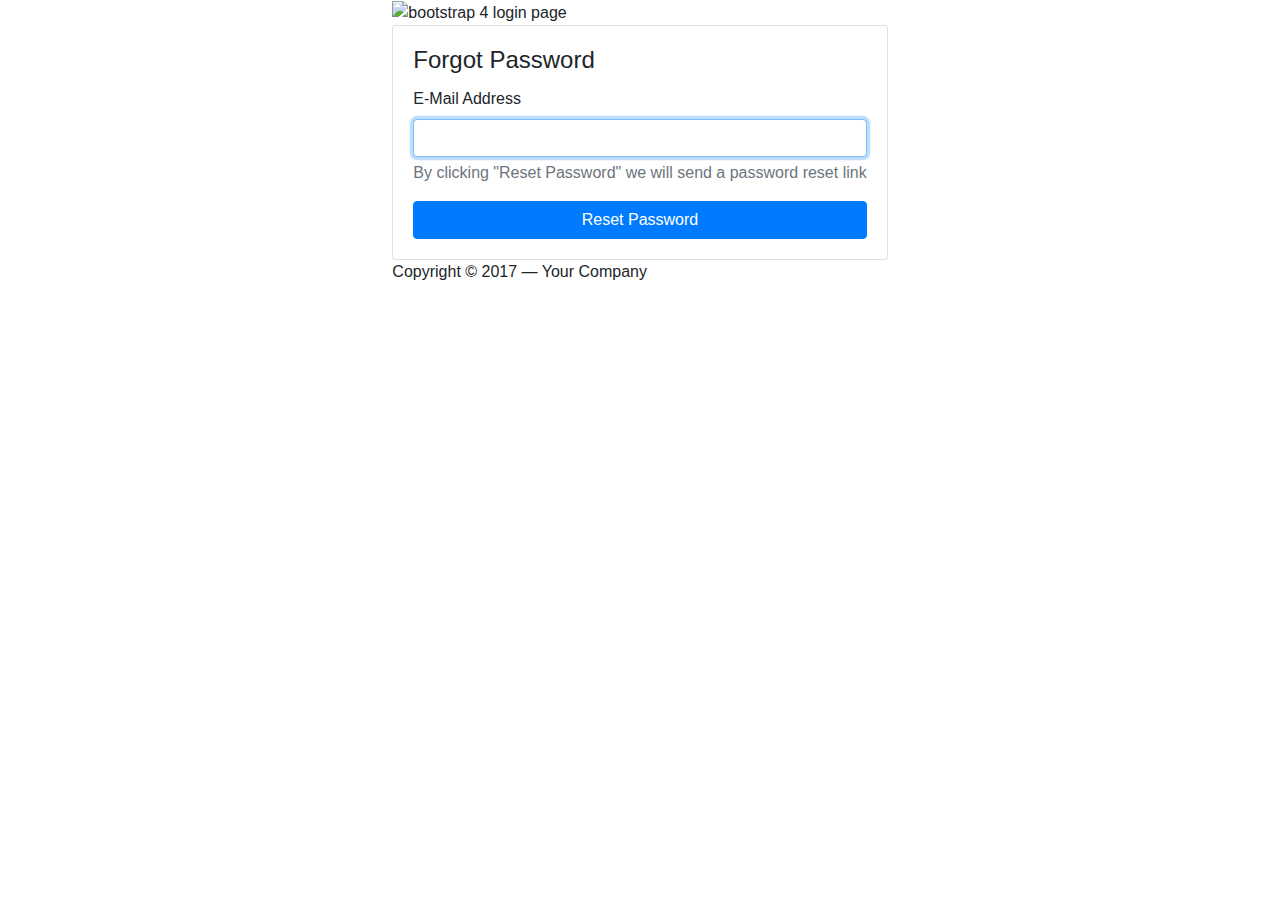
==== forgot.html @ f02b6929 "Add files via upload" ====
<!DOCTYPE html>
<html lang="en">
<head>
	<meta charset="utf-8">
	<meta name="author" content="Kodinger">
	<meta name="viewport" content="width=device-width,initial-scale=1">
	<title>My Login Page &mdash; Bootstrap 4 Login Page Snippet</title>
	<link rel="stylesheet" href="https://stackpath.bootstrapcdn.com/bootstrap/4.3.1/css/bootstrap.min.css" integrity="sha384-ggOyR0iXCbMQv3Xipma34MD+dH/1fQ784/j6cY/iJTQUOhcWr7x9JvoRxT2MZw1T" crossorigin="anonymous">
	<link rel="stylesheet" type="text/css" href="css/my-login.css">
</head>
<body class="my-login-page">
	<section class="h-100">
		<div class="container h-100">
			<div class="row justify-content-md-center align-items-center h-100">
				<div class="card-wrapper">
					<div class="brand">
						<img src="img/logo.jpg" alt="bootstrap 4 login page">
					</div>
					<div class="card fat">
						<div class="card-body">
							<h4 class="card-title">Forgot Password</h4>
							<form method="POST" class="my-login-validation" novalidate="">
								<div class="form-group">
									<label for="email">E-Mail Address</label>
									<input id="email" type="email" class="form-control" name="email" value="" required autofocus>
									<div class="invalid-feedback">
										Email is invalid
									</div>
									<div class="form-text text-muted">
										By clicking "Reset Password" we will send a password reset link
									</div>
								</div>

								<div class="form-group m-0">
									<button type="submit" class="btn btn-primary btn-block">
										Reset Password
									</button>
								</div>
							</form>
						</div>
					</div>
					<div class="footer">
						Copyright &copy; 2017 &mdash; Your Company 
					</div>
				</div>
			</div>
		</div>
	</section>

	<script src="https://code.jquery.com/jquery-3.3.1.slim.min.js" integrity="sha384-q8i/X+965DzO0rT7abK41JStQIAqVgRVzpbzo5smXKp4YfRvH+8abtTE1Pi6jizo" crossorigin="anonymous"></script>
	<script src="js/my-login.js"></script>
</body>
</html>
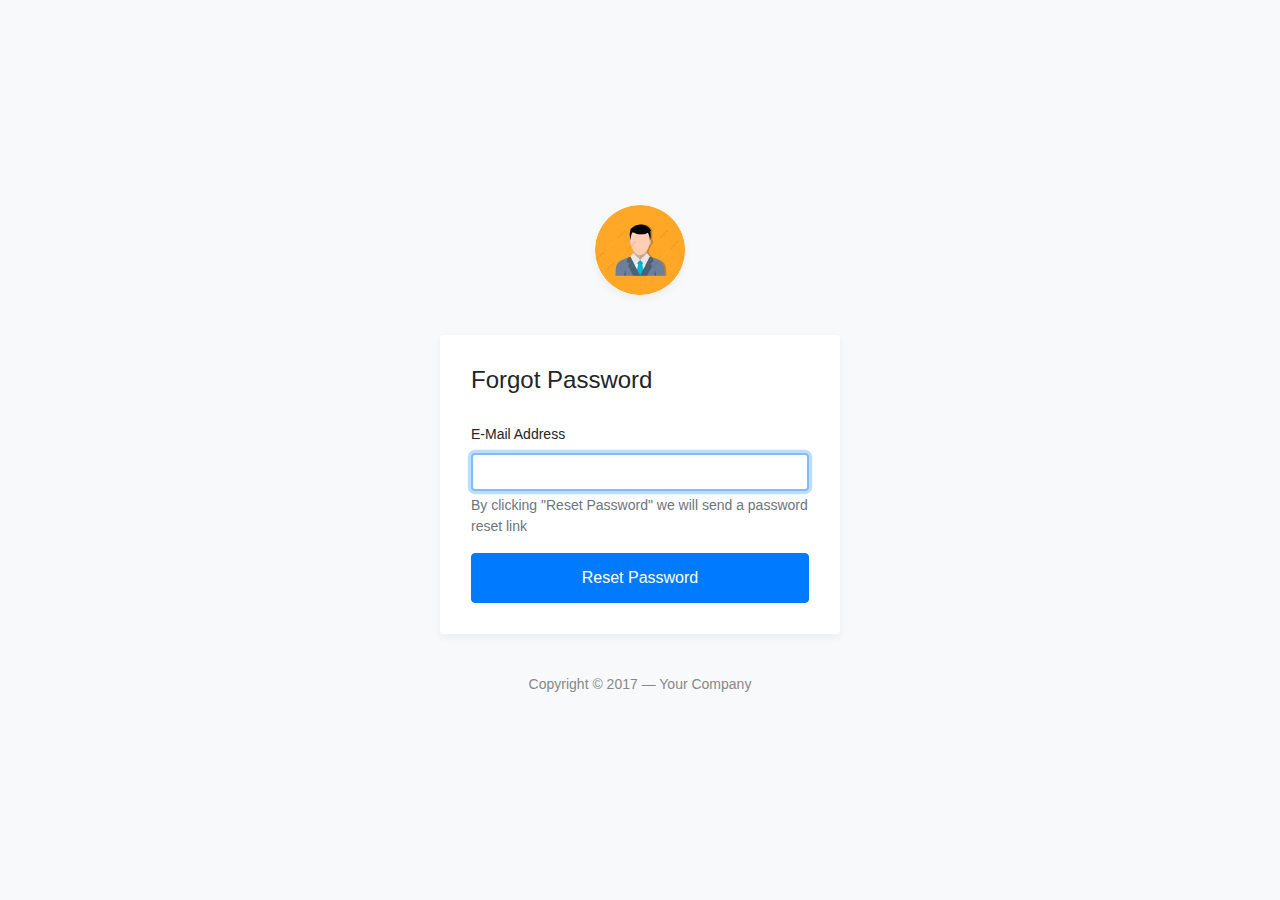
==== commit 0f96e339: "Update forgot.html" ====
--- a/forgot.html
+++ b/forgot.html
@@ -6,7 +6,7 @@
 	<meta name="viewport" content="width=device-width,initial-scale=1">
 	<title>My Login Page &mdash; Bootstrap 4 Login Page Snippet</title>
 	<link rel="stylesheet" href="https://stackpath.bootstrapcdn.com/bootstrap/4.3.1/css/bootstrap.min.css" integrity="sha384-ggOyR0iXCbMQv3Xipma34MD+dH/1fQ784/j6cY/iJTQUOhcWr7x9JvoRxT2MZw1T" crossorigin="anonymous">
-	<link rel="stylesheet" type="text/css" href="css/my-login.css">
+	<link rel="stylesheet" type="text/css" href="my-login.css">
 </head>
 <body class="my-login-page">
 	<section class="h-100">
@@ -14,7 +14,7 @@
 			<div class="row justify-content-md-center align-items-center h-100">
 				<div class="card-wrapper">
 					<div class="brand">
-						<img src="img/logo.jpg" alt="bootstrap 4 login page">
+						<img src="logo.jpg" alt="bootstrap 4 login page">
 					</div>
 					<div class="card fat">
 						<div class="card-body">
@@ -50,4 +50,4 @@
 	<script src="https://code.jquery.com/jquery-3.3.1.slim.min.js" integrity="sha384-q8i/X+965DzO0rT7abK41JStQIAqVgRVzpbzo5smXKp4YfRvH+8abtTE1Pi6jizo" crossorigin="anonymous"></script>
 	<script src="js/my-login.js"></script>
 </body>
-</html>+</html>
--- a/my-login.css
+++ b/my-login.css
@@ -0,0 +1,75 @@
+html,body {
+	height: 100%;
+}
+
+body.my-login-page {
+	background-color: #f7f9fb;
+	font-size: 14px;
+}
+
+.my-login-page .brand {
+	width: 90px;
+	height: 90px;
+	overflow: hidden;
+	border-radius: 70%;
+	margin: 40px auto;
+	box-shadow: 0 4px 8px rgba(0,0,0,.05);
+	position: relative;
+	z-index: 1;
+}
+
+.my-login-page .brand img {
+	width: 100%;
+}
+
+.my-login-page .card-wrapper {
+	width: 400px;
+}
+
+.my-login-page .card {
+	border-color: transparent;
+	box-shadow: 0 4px 8px rgba(0,0,0,.05);
+}
+
+.my-login-page .card.fat {
+	padding: 10px;
+}
+
+.my-login-page .card .card-title {
+	margin-bottom: 30px;
+}
+
+.my-login-page .form-control {
+	border-width: 2.3px;
+}
+
+.my-login-page .form-group label {
+	width: 100%;
+}
+
+.my-login-page .btn.btn-block {
+	padding: 12px 10px;
+}
+
+.my-login-page .footer {
+	margin: 40px 0;
+	color: #888;
+	text-align: center;
+}
+
+@media screen and (max-width: 425px) {
+	.my-login-page .card-wrapper {
+		width: 90%;
+		margin: 0 auto;
+	}
+}
+
+@media screen and (max-width: 320px) {
+	.my-login-page .card.fat {
+		padding: 0;
+	}
+
+	.my-login-page .card.fat .card-body {
+		padding: 15px;
+	}
+}
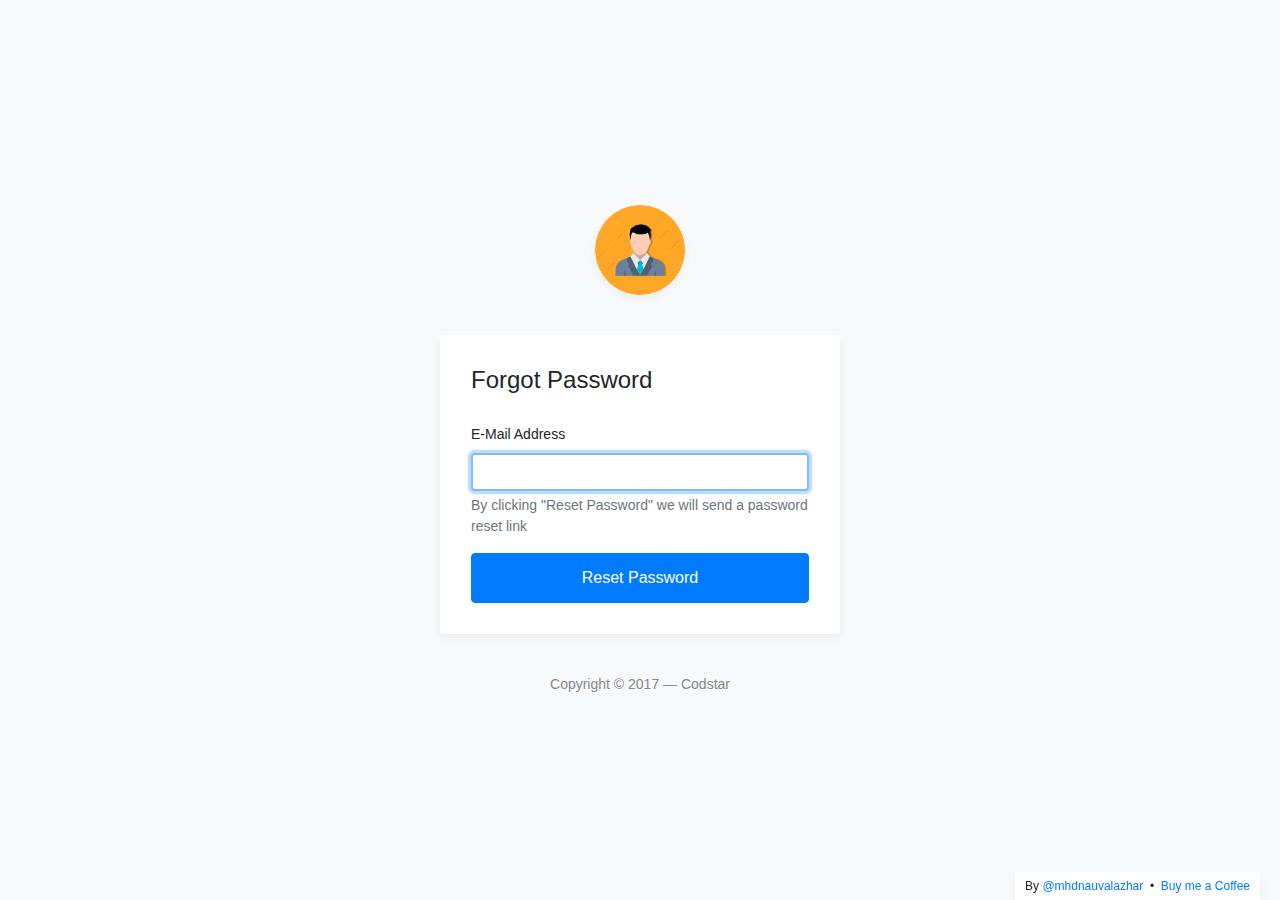
==== commit 3f53e8f2: "Update forgot.html" ====
--- a/forgot.html
+++ b/forgot.html
@@ -40,7 +40,7 @@
 						</div>
 					</div>
 					<div class="footer">
-						Copyright &copy; 2017 &mdash; Your Company 
+						Copyright &copy; 2017 &mdash; Codstar 
 					</div>
 				</div>
 			</div>
@@ -48,6 +48,6 @@
 	</section>
 
 	<script src="https://code.jquery.com/jquery-3.3.1.slim.min.js" integrity="sha384-q8i/X+965DzO0rT7abK41JStQIAqVgRVzpbzo5smXKp4YfRvH+8abtTE1Pi6jizo" crossorigin="anonymous"></script>
-	<script src="js/my-login.js"></script>
+	<script src="my-login.js"></script>
 </body>
 </html>
